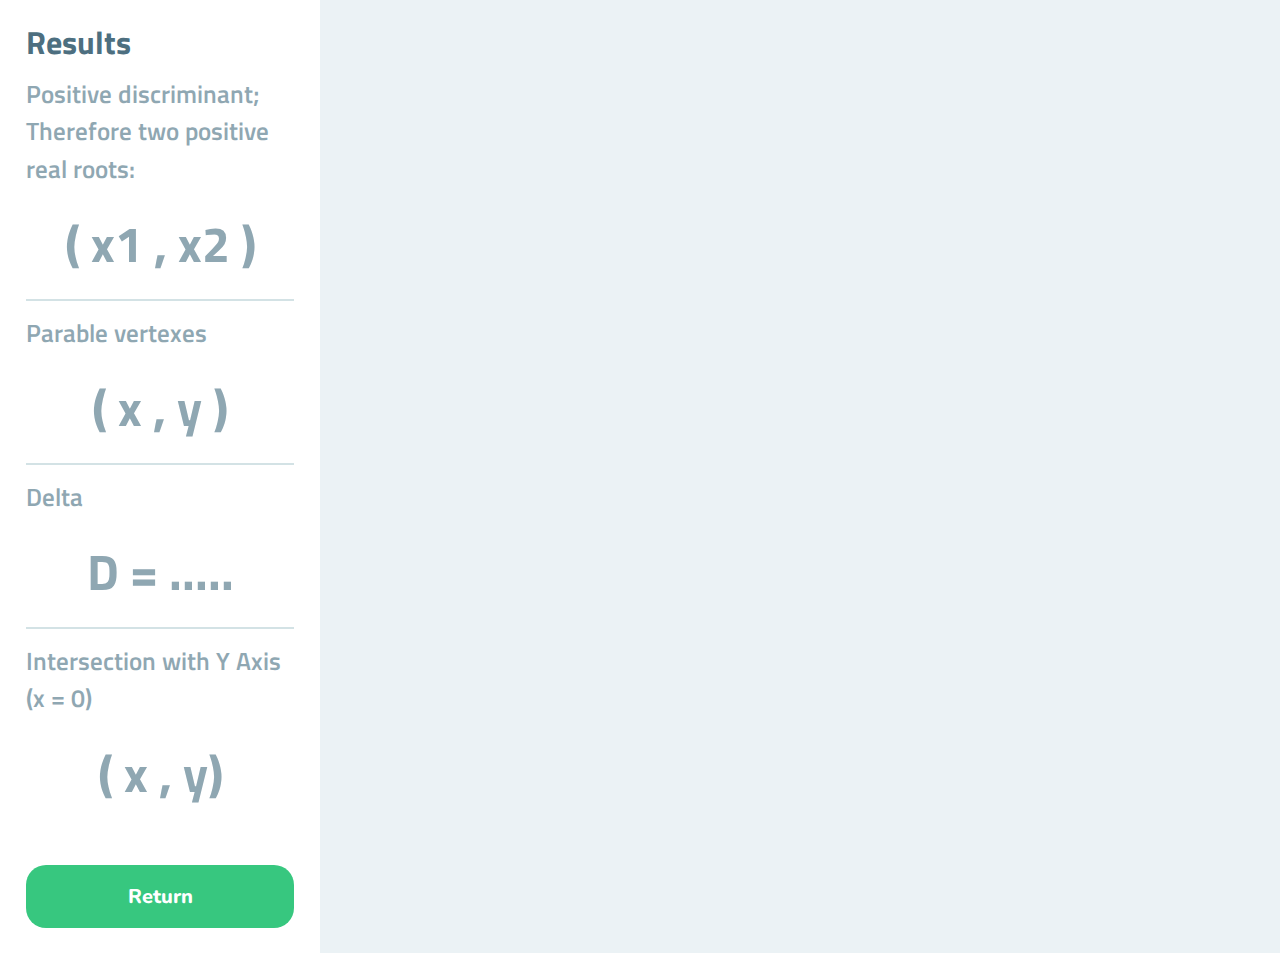
==== results.html @ 46e389e9 "Fixed reponsivity, added results page and documentation" ====
<!DOCTYPE html>
<html lang="pt_BR">

<head>
    <meta charset="UTF-8">
    <meta name="viewport" content="width=device-width, initial-scale=1.0">
    <title>Bhaskalc-v3</title>
    <link rel="icon" href="./public/images/logo.svg" />

    <!--#region css-->
    <link rel="stylesheet" href="./public/css/main.css">
    <link rel="stylesheet" href="./public/css/page-output.css">
    <link rel="stylesheet" href="./public/css/animations.css">
    <!--#endregion-->

    <!--#region fonts-->
    <link href="https://fonts.googleapis.com/css2?family=Nunito:wght@600&family=Titillium+Web:wght@400;600;700&display=swap" rel="stylesheet">
    <!--#endregion-->

</head>

<body>
    <!--Warns if you're using any mobile device-->
    <div class="page-mobile-warn">
        <div class="mobile-warn-header">
            <img src="./public/images/logo.svg" alt="Bhaskalc Logo">
            <h1>Bhaskalc</h1>
        </div>

        <div class="mobile-warn-main">
            <img src="./public/images/sad.svg" alt="Sad Ilustration">
            <p>Bhaskalc still does not supports mobile devices.</p>
        </div>
    </div>

    <aside class="animation-move-right">
        <header>
            <h3>Results</h3>
        </header>
        <div class="result-roots">
            <p>Positive discriminant; Therefore two positive real roots:</p>
            <h1>( x1 , x2 )</h1>
        </div>

        <hr>

        <div class="result-vertex">
            <p>Parable vertexes</p>
            <h1>( x , y )</h1>
        </div>

        <hr>


        <div class="result-delta">
            <p>Delta</p>
            <h1>D = .....</h1>
        </div>

        <hr>
        <div class="result-intersection">
            <p>Intersection with Y Axis (x = 0)</p>
            <h1>( x , y)</h1>
        </div>

        <a href="./index.html">Return</a>
    </aside>

    <main>
        <div class="graph">

        </div>
    </main>
    
</body>

</html>
---- public/css/main.css ----
body, input, button, textarea{
    font: 400 2rem/1 'Titillium Web', sans-serif;
}

*{
    margin: 0;
    padding: 0;
    box-sizing: border-box; /*não vai somar os paddings nas medidas*/
}

body{
    height: 100vh; /*vh = viewport height, ocupa toda a tela*/
    color:white;
    background: #ebf2f5;
}

:root  {
    font-size: 62.5%;
    font-family: 'Titillium Web', sans-serif;
}

.page-mobile-warn {
    display: none;
}

@media (max-width: 500px) {
    /* body {
        background-color: #29292E;

    }

    #page-input{
        
        display: none !important; 
    }

    .page-mobile-warn {
        display: flex;
        text-align: center;
        justify-content: center;

                
        height: 100%;
        width: 100%;


        overflow: hidden;
    }

    .mobile-warn-header {
        padding-top: 5vh;

        height: 50%;
        width: 50%;

    }



    .mobile-warn-header h1 {
        margin: 0;

        font-weight: bold;
        font-size: 3.5rem;

        color: white;
    }

    .mobile-warn-header img {
        width: 30%;
    }

    .mobile-warn-main {
        padding: 0 1rem;
        position: absolute;
        bottom: 0;

        margin-bottom: 15vh;

    }

    .mobile-warn-main img {
        width: 70%;
        height: auto;
        padding-bottom: 10px;
    } 
    .mobile-warn-main p {
        
        height: 20%;

        padding: 0 1rem;
        font-weight: regular;
        font-size: 2.5rem;
        
        color: white;

        text-align: center;

    } */
    
    
}
---- public/css/page-output.css ----
aside{
    background-color: #ffffff;
    
    padding: 2vw;

    min-height: 100vh;
    width: 25vw;
}

aside header h3{
    color: #4D6F80;
    font-size: 2.5vw;

    margin-bottom: 2vh;
}

aside div {
    color: #8FA7B2;

    font-weight: 600;
    font-size: 2.5rem;
    line-height: 1.5;

    margin: 1.5vh 0;
}

aside div h1{
    margin: 2vh 0;
    text-align: center;
    font-size: 5rem;
}

aside hr{
    border: 1px solid #D3E2E5;
}

aside a{
    background-color: #37C77F;
    text-decoration: none;
    color: #ffffff;
    font: 800 2rem/1 'Nunito', sans-serif;

    text-align: center;
    justify-content: center;
    display: flex;
    height: 7vh;
    border-radius: 2rem;

    padding: 2.5vh;
    margin-top:6vh
}

.graph{
    background-color: #CEDEE5;
}
---- public/css/animations.css ----
@keyframes appear{
    from{
        opacity: 0;
    }
    to{
        opacity: 1;
    }
}

@keyframes move-right{
    from{
        transform: translateX(-100%)
    }
    to{
        transform: translateX(0%);
    }
}

.animation-appear{
    /*fades in*/
    animation: appear 1500ms backwards;
}

.animation-move-right{
    /*appears from left side of screen going right*/
    animation: move-right 1000ms backwards;
}
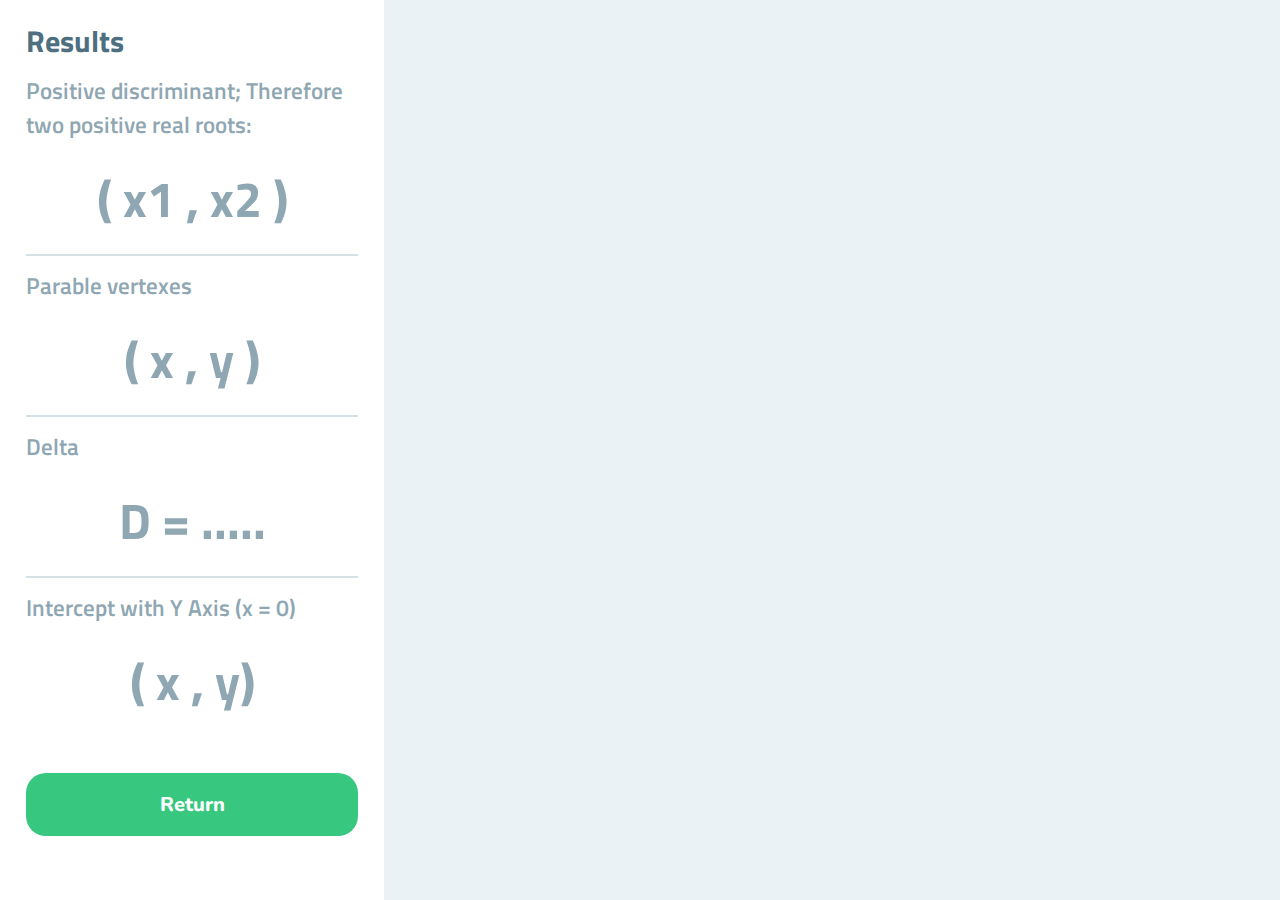
==== commit df948191: "Fixed responsivity, added scripts for calculate and buttons" ====
--- a/results.html
+++ b/results.html
@@ -15,6 +15,10 @@
 
     <!--#region fonts-->
     <link href="https://fonts.googleapis.com/css2?family=Nunito:wght@600&family=Titillium+Web:wght@400;600;700&display=swap" rel="stylesheet">
+    <!--#endregion-->
+
+    <!--#region libs-->
+    <script src="https://unpkg.com/function-plot/dist/function-plot.js"></script> <!--graph lib-->
     <!--#endregion-->
 
 </head>
@@ -58,8 +62,8 @@
         </div>
 
         <hr>
-        <div class="result-intersection">
-            <p>Intersection with Y Axis (x = 0)</p>
+        <div class="result-intercept">
+            <p>Intercept with Y Axis (x = 0)</p>
             <h1>( x , y)</h1>
         </div>
 
@@ -67,11 +71,11 @@
     </aside>
 
     <main>
-        <div class="graph">
+        <div class="graph" id="graph">
 
         </div>
     </main>
-    
+    <script src="./public/js/function-plot.js"></script>
 </body>
 
 </html>--- a/public/css/page-output.css
+++ b/public/css/page-output.css
@@ -4,12 +4,12 @@
     padding: 2vw;
 
     min-height: 100vh;
-    width: 25vw;
+    width: 30vw;
 }
 
 aside header h3{
     color: #4D6F80;
-    font-size: 2.5vw;
+    font-size: clamp(2vw, 3rem, 5vw);
 
     margin-bottom: 2vh;
 }
@@ -18,7 +18,7 @@
     color: #8FA7B2;
 
     font-weight: 600;
-    font-size: 2.5rem;
+    font-size: clamp(1vw, 2.3rem, 3vw);
     line-height: 1.5;
 
     margin: 1.5vh 0;
@@ -27,7 +27,7 @@
 aside div h1{
     margin: 2vh 0;
     text-align: center;
-    font-size: 5rem;
+    font-size: clamp(2vw, 5rem, 5vw);
 }
 
 aside hr{
@@ -52,4 +52,36 @@
 
 .graph{
     background-color: #CEDEE5;
+}
+
+@media (max-width: 500px){
+    aside{
+        padding-top: 3vh;
+        min-width: 100vw;
+    }
+
+    aside div h1{
+        font-size: clamp(5vw, 5rem, 8vw);
+    }
+
+    aside div {
+
+        font-size: clamp(2vw, 2rem, 6vw);
+    }
+
+    aside header h3{
+        font-size: clamp(8vw, 11vw, 12vw);
+    }
+
+    header h1{
+        font-size: clamp(10vw, 12vw, 13vw);
+    }
+
+    .content h3{
+        font-size: clamp(7vw, 7vw, 9vw);
+    }
+
+    .content p{
+        font-size: clamp(2.5vw, 3vw, 4vw)
+    }
 }